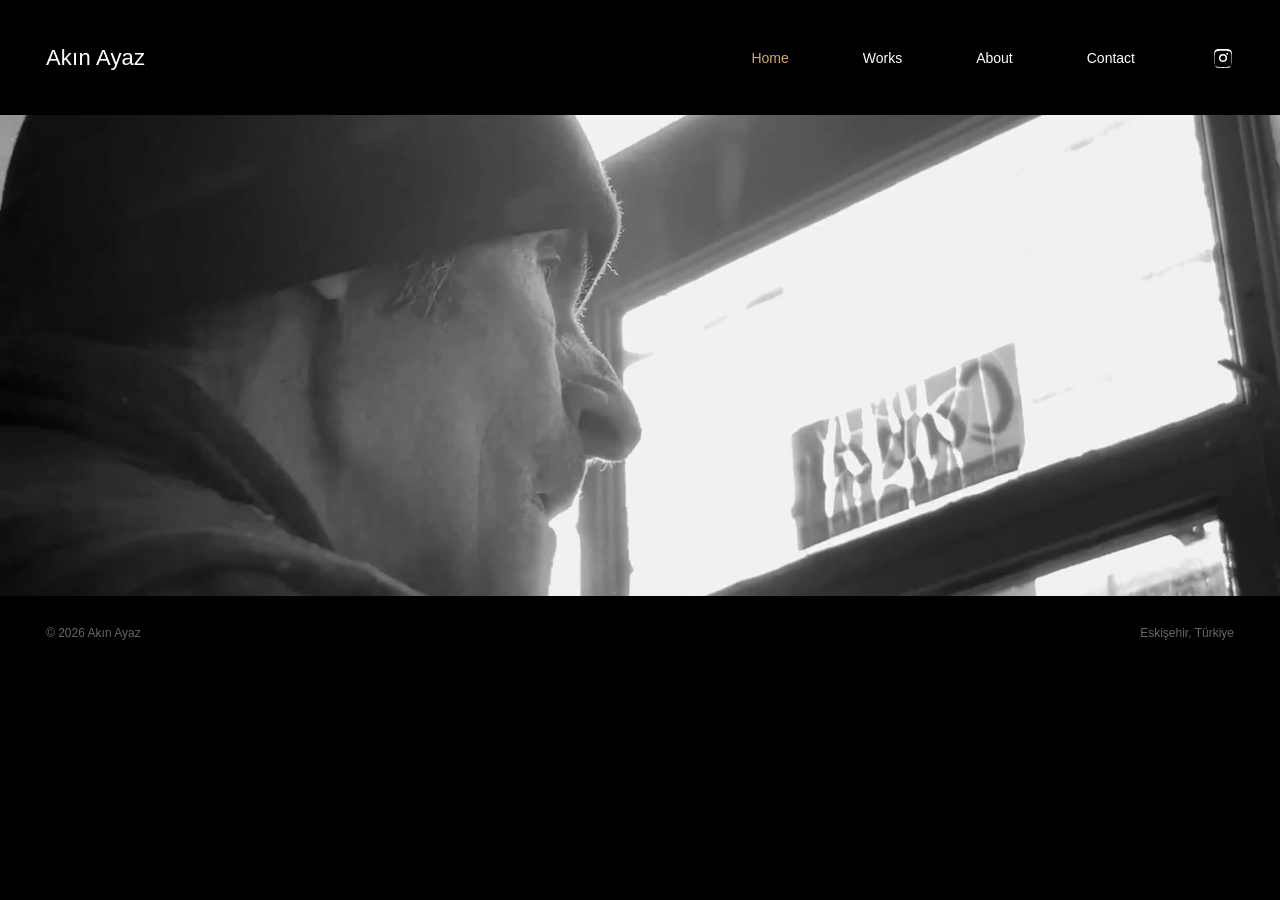
==== index.html @ 3cb1633f "İlk sürüm: Wix görünümünün kopyası, gerçek iletişim bilgileri Co-Authored-By: Claude Opus 5.5 <norep" ====
<!DOCTYPE html>
<html lang="en">
<head>
<meta charset="utf-8">
<meta name="viewport" content="width=device-width, initial-scale=1">
<title>Akın Ayaz</title>
<meta name="description" content="Akın Ayaz — artist based in Eskişehir, Türkiye.">
<meta property="og:title" content="Akın Ayaz">
<meta property="og:description" content="Akın Ayaz — artist based in Eskişehir, Türkiye.">
<link rel="stylesheet" href="assets/style.css">
</head>
<body>
<header class="site-header">
  <a class="brand" href="index.html">Akın Ayaz</a>
  <button class="menu-toggle" aria-label="Menu" onclick="document.querySelector('.nav').classList.toggle('open')">Menu</button>
  <nav class="nav"><a href="index.html" class="active">Home</a><a href="works.html">Works</a><a href="about.html">About</a><a href="contact.html">Contact</a>
    <div class="social"><a href="https://www.instagram.com/akinaayaz/" target="_blank" rel="noopener" aria-label="Instagram"><svg viewBox="0 0 24 24" aria-hidden="true"><path d="M12 2.2c3.2 0 3.6 0 4.8.1 1.2.1 1.8.2 2.2.4.6.2 1 .5 1.4.9.4.4.7.8.9 1.4.2.4.4 1 .4 2.2.1 1.3.1 1.6.1 4.8s0 3.6-.1 4.8c-.1 1.2-.2 1.8-.4 2.2-.2.6-.5 1-.9 1.4-.4.4-.8.7-1.4.9-.4.2-1 .4-2.2.4-1.3.1-1.6.1-4.8.1s-3.6 0-4.8-.1c-1.2-.1-1.8-.2-2.2-.4-.6-.2-1-.5-1.4-.9-.4-.4-.7-.8-.9-1.4-.2-.4-.4-1-.4-2.2C2.2 15.6 2.2 15.2 2.2 12s0-3.6.1-4.8c.1-1.2.2-1.8.4-2.2.2-.6.5-1 .9-1.4.4-.4.8-.7 1.4-.9.4-.2 1-.4 2.2-.4C8.4 2.2 8.8 2.2 12 2.2zm0 2c-3.1 0-3.5 0-4.7.1-1.1.1-1.7.2-2.1.4-.5.2-.8.4-1.2.8-.4.4-.6.7-.8 1.2-.2.4-.3 1-.4 2.1-.1 1.2-.1 1.6-.1 4.7s0 3.5.1 4.7c.1 1.1.2 1.7.4 2.1.2.5.4.8.8 1.2.4.4.7.6 1.2.8.4.2 1 .3 2.1.4 1.2.1 1.6.1 4.7.1s3.5 0 4.7-.1c1.1-.1 1.7-.2 2.1-.4.5-.2.8-.4 1.2-.8.4-.4.6-.7.8-1.2.2-.4.3-1 .4-2.1.1-1.2.1-1.6.1-4.7s0-3.5-.1-4.7c-.1-1.1-.2-1.7-.4-2.1-.2-.5-.4-.8-.8-1.2-.4-.4-.7-.6-1.2-.8-.4-.2-1-.3-2.1-.4-1.2-.1-1.6-.1-4.7-.1zm0 3.4a4.4 4.4 0 1 1 0 8.8 4.4 4.4 0 0 1 0-8.8zm0 7.2a2.8 2.8 0 1 0 0-5.6 2.8 2.8 0 0 0 0 5.6zm5.6-7.4a1 1 0 1 1-2.1 0 1 1 0 0 1 2.1 0z"/></svg></a></div>
  </nav>
</header>
<main class="hero">
  <video src="assets/hero.mp4" poster="assets/hero-poster.jpg" autoplay muted loop playsinline preload="auto"></video>
</main>
<footer class="site-footer"><span>© 2026 Akın Ayaz</span><span>Eskişehir, Türkiye</span></footer>
</body>
</html>
---- assets/style.css ----
*{box-sizing:border-box;margin:0;padding:0}
html,body{background:#000;color:#fff}
body{font-family:"Helvetica Neue",Helvetica,Arial,sans-serif;font-weight:300;-webkit-font-smoothing:antialiased;min-height:100vh;display:flex;flex-direction:column}
a{color:inherit;text-decoration:none}

/* Header */
.site-header{display:flex;align-items:center;justify-content:space-between;height:115px;padding:0 46px;background:#000}
.brand{font-size:22px;font-weight:300;letter-spacing:.2px}
.nav{display:flex;align-items:center;gap:0}
.nav a{font-size:14px;padding:0 37px;transition:color .2s}
.nav a:hover,.nav a.active{color:#d7a571}
.social{display:flex;align-items:center;margin-left:40px}
.nav .social a{display:flex;width:22px;height:22px;padding:0;flex:none}
.social svg{width:100%;height:100%;fill:#fff;transition:fill .2s}
.social a:hover svg{fill:#d7a571}
.menu-toggle{display:none;background:none;border:0;color:#fff;font:inherit;font-size:14px;cursor:pointer}

/* Hero */
.hero{position:relative;width:100%;aspect-ratio:1920/721;overflow:hidden;background:#111}
.hero video{position:absolute;inset:0;width:100%;height:100%;object-fit:cover;filter:grayscale(1)}

/* Inner pages */
.page{flex:1;width:100%;max-width:980px;margin:0 auto;padding:80px 40px 120px}
.page h1{font-size:44px;font-weight:300;margin-bottom:40px;letter-spacing:.3px}
.page p{font-size:16px;line-height:1.75;color:#cfcfcf;max-width:620px}
.page p+p{margin-top:18px}
.contact-list{list-style:none;margin-top:30px}
.contact-list li{font-size:18px;padding:14px 0;border-bottom:1px solid #222;display:flex;gap:24px}
.contact-list span{color:#888;min-width:110px;font-size:14px;padding-top:3px}
.contact-list a:hover{color:#d7a571}
.soon{color:#888;font-size:14px;letter-spacing:2px;text-transform:uppercase;margin-bottom:16px}

/* Footer */
.site-footer{padding:30px 46px;font-size:12px;color:#666;display:flex;justify-content:space-between}

@media (max-width:820px){
  .site-header{height:80px;padding:0 22px;position:relative}
  .menu-toggle{display:block}
  .nav{display:none;position:absolute;top:80px;left:0;right:0;background:#000;flex-direction:column;align-items:flex-start;padding:10px 22px 24px;z-index:10}
  .nav.open{display:flex}
  .nav a{padding:12px 0;font-size:16px}
  .social{margin:12px 0 0}
  .hero{aspect-ratio:4/5}
  .page{padding:50px 22px 80px}
  .page h1{font-size:34px}
  .site-footer{padding:24px 22px;flex-direction:column;gap:6px}
}
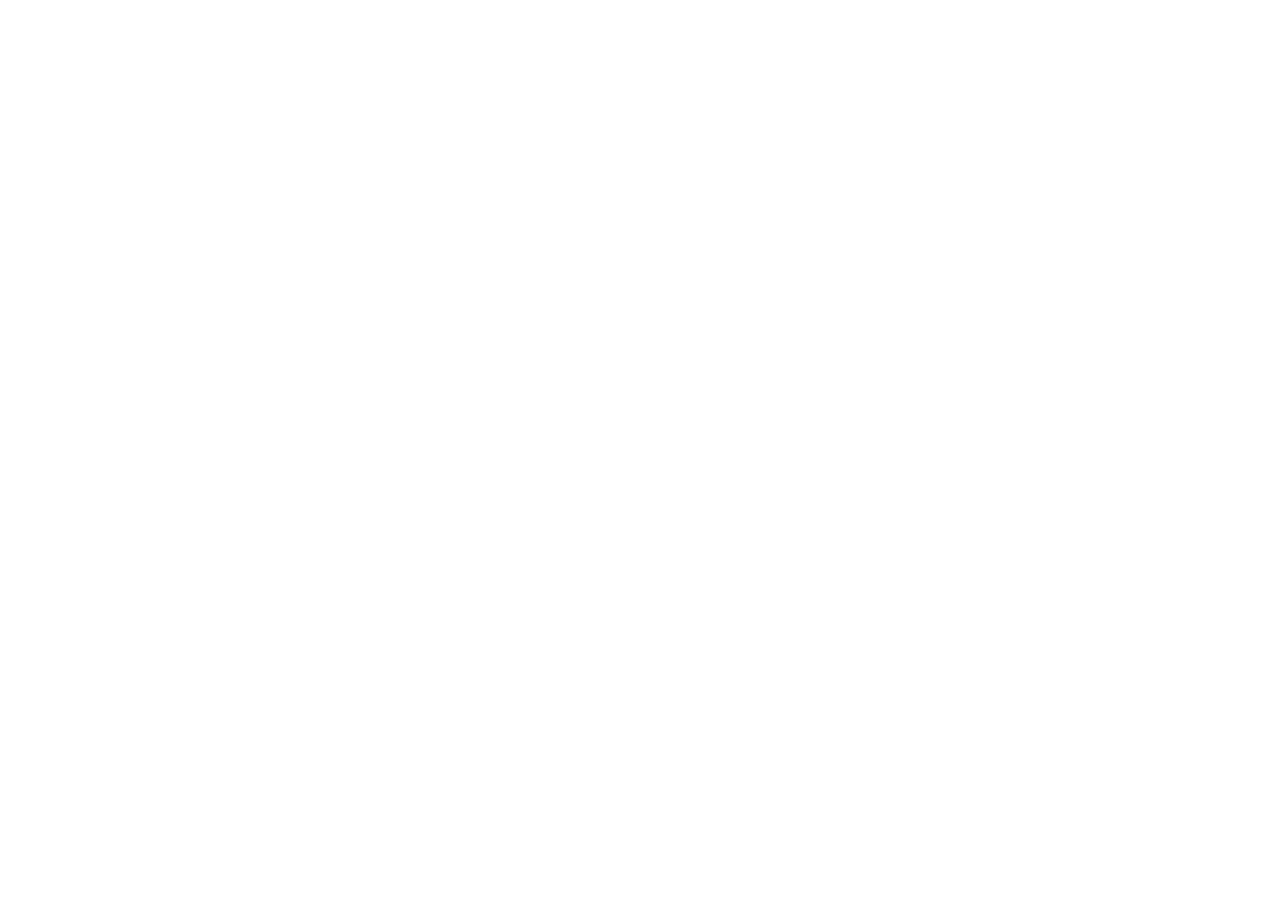
==== commit 493832db: "v3: yeni site (siyah-beyaz iç sayfalar, Bulanık, eserler, videolar) Co-Authored-By: Claude Opus 5.5 " ====
--- a/index.html
+++ b/index.html
@@ -1,25 +1,177 @@
 <!DOCTYPE html>
-<html lang="en">
+<html lang="tr">
 <head>
 <meta charset="utf-8">
 <meta name="viewport" content="width=device-width, initial-scale=1">
 <title>Akın Ayaz</title>
-<meta name="description" content="Akın Ayaz — artist based in Eskişehir, Türkiye.">
-<meta property="og:title" content="Akın Ayaz">
-<meta property="og:description" content="Akın Ayaz — artist based in Eskişehir, Türkiye.">
-<link rel="stylesheet" href="assets/style.css">
+<meta name="description" content="Akın Ayaz — görsel sanatçı, Eskişehir. Resim, fotoğraf, video ve yerleştirme.">
+<link rel="preconnect" href="https://fonts.googleapis.com">
+<link rel="preconnect" href="https://fonts.gstatic.com" crossorigin>
+<link href="https://fonts.googleapis.com/css2?family=Inter:wght@300;400;500&family=Newsreader:ital,opsz,wght@0,6..72,300;1,6..72,300;1,6..72,400&display=swap" rel="stylesheet">
+<link rel="stylesheet" href="assets/v3.css?v=1">
 </head>
-<body>
-<header class="site-header">
-  <a class="brand" href="index.html">Akın Ayaz</a>
-  <button class="menu-toggle" aria-label="Menu" onclick="document.querySelector('.nav').classList.toggle('open')">Menu</button>
-  <nav class="nav"><a href="index.html" class="active">Home</a><a href="works.html">Works</a><a href="about.html">About</a><a href="contact.html">Contact</a>
-    <div class="social"><a href="https://www.instagram.com/akinaayaz/" target="_blank" rel="noopener" aria-label="Instagram"><svg viewBox="0 0 24 24" aria-hidden="true"><path d="M12 2.2c3.2 0 3.6 0 4.8.1 1.2.1 1.8.2 2.2.4.6.2 1 .5 1.4.9.4.4.7.8.9 1.4.2.4.4 1 .4 2.2.1 1.3.1 1.6.1 4.8s0 3.6-.1 4.8c-.1 1.2-.2 1.8-.4 2.2-.2.6-.5 1-.9 1.4-.4.4-.8.7-1.4.9-.4.2-1 .4-2.2.4-1.3.1-1.6.1-4.8.1s-3.6 0-4.8-.1c-1.2-.1-1.8-.2-2.2-.4-.6-.2-1-.5-1.4-.9-.4-.4-.7-.8-.9-1.4-.2-.4-.4-1-.4-2.2C2.2 15.6 2.2 15.2 2.2 12s0-3.6.1-4.8c.1-1.2.2-1.8.4-2.2.2-.6.5-1 .9-1.4.4-.4.8-.7 1.4-.9.4-.2 1-.4 2.2-.4C8.4 2.2 8.8 2.2 12 2.2zm0 2c-3.1 0-3.5 0-4.7.1-1.1.1-1.7.2-2.1.4-.5.2-.8.4-1.2.8-.4.4-.6.7-.8 1.2-.2.4-.3 1-.4 2.1-.1 1.2-.1 1.6-.1 4.7s0 3.5.1 4.7c.1 1.1.2 1.7.4 2.1.2.5.4.8.8 1.2.4.4.7.6 1.2.8.4.2 1 .3 2.1.4 1.2.1 1.6.1 4.7.1s3.5 0 4.7-.1c1.1-.1 1.7-.2 2.1-.4.5-.2.8-.4 1.2-.8.4-.4.6-.7.8-1.2.2-.4.3-1 .4-2.1.1-1.2.1-1.6.1-4.7s0-3.5-.1-4.7c-.1-1.1-.2-1.7-.4-2.1-.2-.5-.4-.8-.8-1.2-.4-.4-.7-.6-1.2-.8-.4-.2-1-.3-2.1-.4-1.2-.1-1.6-.1-4.7-.1zm0 3.4a4.4 4.4 0 1 1 0 8.8 4.4 4.4 0 0 1 0-8.8zm0 7.2a2.8 2.8 0 1 0 0-5.6 2.8 2.8 0 0 0 0 5.6zm5.6-7.4a1 1 0 1 1-2.1 0 1 1 0 0 1 2.1 0z"/></svg></a></div>
-  </nav>
+<body class="is-home">
+
+<header class="bar">
+  <a class="brand" href="#">Akın Ayaz</a>
+  <nav class="nav" id="nav" aria-label="Bölümler"></nav>
+  <div class="bar-r">
+    <span class="lang"><button type="button" data-l="tr">TR</button><button type="button" data-l="en">EN</button></span>
+    <button type="button" class="menu-btn" id="menu-btn" aria-label="Menü"><span></span><span></span></button>
+  </div>
 </header>
-<main class="hero">
-  <video src="assets/hero.mp4" poster="assets/hero-poster.jpg" autoplay muted loop playsinline preload="auto"></video>
+
+<!-- giriş -->
+<main class="page page-home" data-page="home">
+  <div class="stage" id="stage"></div>
+  <h1 class="home-title" id="home-title">Akın<br><i>Ayaz</i></h1>
+  <div class="hud">
+    <p class="hud-cap" id="home-cap"></p>
+    <p class="hud-hint" data-i="scroll">Kaydır</p>
+    <p class="hud-count" id="home-count"></p>
+  </div>
 </main>
-<footer class="site-footer"><span>© 2026 Akın Ayaz</span><span>Eskişehir, Türkiye</span></footer>
+
+<!-- liste sayfaları JS ile doluyor -->
+<main class="page page-index" data-page="resim"><div class="wrap" id="p-resim"></div></main>
+<main class="page page-index" data-page="arsiv"><div class="wrap" id="p-arsiv"></div></main>
+<main class="page page-index" data-page="fotograf"><div class="wrap" id="p-fotograf"></div></main>
+<main class="page page-index" data-page="projeler"><div class="wrap" id="p-projeler"></div></main>
+<main class="page page-index" data-page="sergiler"><div class="wrap" id="p-sergiler"></div></main>
+
+<!-- atölye -->
+<main class="page page-studio" data-page="atolye">
+  <div class="wrap studio">
+    <figure class="studio-img"><img src="assets/w/atolye-1.jpg" alt=""></figure>
+    <div class="studio-text">
+      <p class="eyebrow" data-i="studio_cap">Atölye, Eskişehir</p>
+      <h1 data-i="studio">Atölye</h1>
+      <p data-i="studio_note"></p>
+    </div>
+  </div>
+</main>
+
+<!-- hakkında -->
+<main class="page page-about" data-page="hakkinda">
+  <div class="wrap">
+    <div class="page-head"><h1 data-i="about">Hakkında</h1></div>
+    <section class="sec">
+      <div class="sec-l"><figure class="portrait"><img src="assets/w/portrait.jpg" alt="Akın Ayaz" loading="lazy"></figure></div>
+      <div class="sec-r bio">
+      <div lang="tr">
+        <p>1999 yılında Ankara'da doğan Akın Ayaz, Eskişehir'de yaşıyor ve çalışıyor. Sokaktan ve duvar resminden gelen bir üretim pratiğinin ardından Bilkent Üniversitesi Bileşik Sanatlar'da, ardından Anadolu Üniversitesi Güzel Sanatlar Fakültesi Heykel Bölümü'nde eğitim aldı. Resim, fotoğraf, video ve yerleştirme arasında, sezgisel ve araştırmacı bir süreçle çalışıyor. 2021–2026 yılları arasında Eskişehir'de Co-Operative Art kolektifini yürüttü.</p>
+      </div>
+      <div lang="en">
+        <p>Born in Ankara in 1999, Akın Ayaz lives and works in Eskişehir. Coming from a practice rooted in the street and in mural painting, he studied Compound Arts at Bilkent University and then Sculpture at the Faculty of Fine Arts, Anadolu University. He works between painting, photography, video and installation through an intuitive, research-driven process. From 2021 to 2026 he ran the Co-Operative Art collective in Eskişehir.</p>
+      </div>
+      </div>
+    </section>
+    <section class="sec">
+      <div class="sec-l"><h2 data-i="statement">Sanatçı beyanı</h2></div>
+      <div class="sec-r text">
+    <div lang="tr">
+      <p>Pratiğim resim, fotoğraf, video ve yerleştirme arasında, sezgisel ve araştırmacı bir süreçle şekilleniyor. Algının kırılganlaştığı, tanıdık olanın netliğini yitirdiği anlarla ilgileniyorum. Sokaktan, duvar resminden gelen bir üretim geçmişim var; sprey boyayı ve büyük ölçeği oradan tanıyorum. Heykel eğitimim ve kamusal alandaki üretimlerim sayesinde buluntu nesne, yerleştirme ve kinetik mekanizmalarla mekâna özgü işler üretiyorum.</p>
+      <p>Son yıllarda imgeyi bulanıklaştırmaya odaklanıyorum. Bunu yalnızca görsel bir tercih olarak değil, görmeye ve tanımaya duyulan güveni kesintiye uğratan bir yöntem olarak görüyorum. Figür ne tamamen görünür ne de bütünüyle kaybolur; bir eşik hâlinde kalır. Bugün kâğıt üzerine sprey boya ve toz pastelle, tek renkli yüzeylerde çalışıyorum.</p>
+      <p>Fotoğraf ve video bu pratiğin ayrılmaz parçası. Yıllardır çektiğim fotoğraflar bir arşive dönüştü: buzlu camın, perdenin, karşı ışığın ardında kaybolan figürler, gündelik nesnelerin gözden kaçan ayrıntıları. Bu arşiv hem kendi başına bir üretim alanı hem de resimlerimin doğrudan kaynağı. Açık anlatılar kurmak yerine izleyiciyi kısa bir süreliğine emin olamadığı bir alanda tutmayı önemsiyorum.</p>
+    </div>
+    <div lang="en">
+      <p>My practice takes shape between painting, photography, video and installation, through an intuitive, research-driven process. I am interested in moments when perception becomes fragile and the familiar loses its clarity. My background lies in the street and in mural painting; that is where I came to know spray paint and large scale. Through my training in sculpture and my work in public space, I make site-specific works with found objects, installation and kinetic mechanisms.</p>
+      <p>In recent years I have focused on blurring the image. I see this not merely as a visual choice but as a method that interrupts our trust in seeing and recognising. The figure is neither fully visible nor entirely lost; it remains at a threshold. Today I work on monochrome surfaces, with spray paint and soft pastel on paper.</p>
+      <p>Photography and video are an inseparable part of this practice. Over the years my photographs have become an archive: figures vanishing behind frosted glass, curtains and backlight, overlooked details of everyday objects. This archive is both a field of work in its own right and a direct source for my paintings. Rather than building explicit narratives, I want to hold the viewer, for a brief moment, in a space where they cannot be sure.</p>
+    </div>
+      </div>
+    </section>
+    <section class="sec" id="arastirma">
+      <div class="sec-l"><h2><span lang="tr">Bulanık · süren araştırma</span><span lang="en">Blur · ongoing research</span></h2></div>
+      <div class="sec-r text">
+    <div lang="tr">
+      <p class="q">Bir imge ne kadar silinir, örtülür ya da uzaklaştırılırsa hâlâ tanınır? Tanımanın bittiği, tekinsizliğin başladığı eşik nerede?</p>
+      <p>Son dönem resimlerimde farklı malzemelerle imgeleri bulanıklaştırarak tanıdık mekânları belirsiz bir hâle sokuyorum. Mekân ve imge kaynaklarım hafızamda olanlar ve çektiğim fotoğraflar. Araştırmanın bir sonraki aşamasında bulanıklığı bir yöntem sözlüğü gibi çıkarmak istiyorum: spreyin mesafesi ve basıncı, toz pastelin sürülmesi ve silinmesi, katman kurup silme, yarı saydam kumaşın ardında kalan imge, buğulu ya da zımparalanmış cam, arkadan ışık, kamerada odak kaybı. Ardından bu yöntemleri mekâna taşımak: ışık, kinetik düzenekler, cam ve nesnelerle, izleyicinin bir vitrine bakar gibi baktığı, imgenin ancak belli bir mesafeden ya da açıdan netleştiği bir yerleştirme.</p>
+    </div>
+    <div lang="en">
+      <p class="q">How far can an image be erased, veiled or pushed away and still be recognised? Where is the threshold at which recognition ends and the uncanny begins?</p>
+      <p>In my recent paintings I blur images with different materials, unsettling familiar spaces. My sources for spaces and images are what I hold in memory and the photographs I take. In the next stage of the research I want to set out blur as a vocabulary of methods: the distance and pressure of the spray, soft pastel applied and wiped away, layers built up and erased, an image left behind semi-transparent fabric, misted or sanded glass, backlight, loss of focus in the camera. Then to carry these methods into space: with light, kinetic devices, glass and objects, an installation that the viewer looks at as if into a shop window, where the image comes into focus only from a certain distance or angle.</p>
+    </div>
+      </div>
+    </section>
+    <section class="sec">
+      <div class="sec-l"><h2 data-i="cv">Özgeçmiş</h2></div>
+      <div class="sec-r cv">
+    <div class="cv-col">
+      <h3 data-i="s_solo">Kişisel sergi</h3>
+      <ul class="cv-list" data-shows="s_solo">
+        <li><span>2025</span><div lang="tr">2A Sınıfından — Fikret Otyam Sanat Merkezi, Ankara</div><div lang="en">From Class 2A — Fikret Otyam Art Centre, Ankara</div></li>
+      </ul>
+      <h3 data-i="s_group">Seçili karma sergiler</h3>
+      <ul class="cv-list" data-shows="s_group">
+        <li><span>2026</span><div lang="tr">Anna Laudel Open Call seçkisi, Banyodaki Fil Dişi serisi — İstanbul</div><div lang="en">Anna Laudel Open Call selection, Ivory in the Bathroom series — Istanbul</div></li>
+        <li><span>2026</span><div lang="tr">Çocuk Olmanın Şarkısı — Fikret Otyam Sanat Merkezi, Ankara</div><div lang="en">The Song of Being a Child — Fikret Otyam Art Centre, Ankara</div></li>
+        <li><span>2025</span><div lang="tr">Soil To Surface — The Dreaming Seed, Barın Han, İstanbul</div><div lang="en">Soil To Surface — The Dreaming Seed, Barın Han, Istanbul</div></li>
+        <li><span>2024</span><div lang="tr">Lokal01 — Eldem Sanat Alanı, Eskişehir</div><div lang="en">Lokal01 — Eldem Art Space, Eskişehir</div></li>
+        <li><span>2024</span><div lang="tr">Şey ve Bel Altı — Co-Operative Art, Eskişehir</div><div lang="en">Şey (The Thing) and Bel Altı (Below the Belt) — Co-Operative Art, Eskişehir</div></li>
+        <li><span>2023</span><div lang="tr">Sonsuzluğun İzinde — EKAV-ARTIST Yeni Jenerasyon, Ekavart Gallery</div><div lang="en">On the Trail of Eternity — EKAV-ARTIST New Generation, Ekavart Gallery</div></li>
+        <li><span>2022</span><div lang="tr">Rotasyon Sergisi — Darağaç Kolektif, İzmir</div><div lang="en">Rotation Exhibition — Darağaç Collective, Izmir</div></li>
+        <li><span>2022</span><div lang="tr">ARA — Co-Operative Art, Eskişehir</div><div lang="en">ARA (Between) — Co-Operative Art, Eskişehir</div></li>
+        <li><span>2021</span><div lang="tr">Erdemir Çelik ve Yaşam Heykel Yarışması Sergisi — Tophane-i Amire, İstanbul</div><div lang="en">Erdemir Steel and Life Sculpture Competition Exhibition — Tophane-i Amire, Istanbul</div></li>
+      </ul>
+      <h3 data-i="s_res">Rezidans ve sanatçı programları</h3>
+      <ul class="cv-list" data-shows="s_res">
+        <li><span>2025</span><div lang="tr">Bir Bağ Meselesi — BozcaadaGathering sanatçı programı ve sergisi, The Urban Arts, Bozcaada</div><div lang="en">A Matter of Bond — BozcaadaGathering artist programme and exhibition, The Urban Arts, Bozcaada</div></li>
+        <li><span>2024</span><div lang="tr">ALAN PA Genç Sanatçı Misafir Programı — İzmir</div><div lang="en">ALAN PA Young Artist Guest Programme — Izmir</div></li>
+      </ul>
+    </div>
+    <div class="cv-col">
+      <h3 data-i="education">Eğitim</h3>
+      <ul class="cv-list">
+        <li><span>2021–</span><div lang="tr">Anadolu Üniversitesi Güzel Sanatlar Fakültesi, Heykel Bölümü, Eskişehir</div><div lang="en">Anadolu University, Faculty of Fine Arts, Department of Sculpture, Eskişehir</div></li>
+        <li><span>2019–21</span><div lang="tr">Bilkent Üniversitesi, Bileşik Sanatlar, Ankara</div><div lang="en">Bilkent University, Compound Arts, Ankara</div></li>
+      </ul>
+      <h3><span lang="tr">İnisiyatif</span><span lang="en">Initiative</span></h3>
+      <ul class="cv-list">
+        <li><span>2021–26</span><div lang="tr">Co-Operative Art / Co-Operative Collective, Eskişehir — kurucu. Hilmi Usta Pasajı'nda stüdyo; kamusal alan odaklı, disiplinlerarası etkinlikler (ARA, MERKÜR, POTANS-I YEL, Bağ(ımsız) Bozumu).</div><div lang="en">Co-Operative Art / Co-Operative Collective, Eskişehir — founder. Studio in Hilmi Usta Arcade; interdisciplinary events focused on public space (ARA, MERKÜR, POTANS-I YEL, Bağ(ımsız) Bozumu).</div></li>
+      </ul>
+      <h3><span lang="tr">Diğer deneyim</span><span lang="en">Other experience</span></h3>
+      <ul class="cv-list cv-plain">
+        <li><span>—</span><div lang="tr">Buluntu nesneyle heykel üretimi</div><div lang="en">Sculpture with found objects</div></li>
+        <li><span>—</span><div lang="tr">Sergi ve sahne alanı planlaması ve kurulumu</div><div lang="en">Exhibition and stage design and installation</div></li>
+      </ul>
+    </div>
+  
+      </div>
+    </section>
+    <section class="sec">
+      <div class="sec-l"><h2 data-i="contact">İletişim</h2></div>
+      <div class="sec-r contact">
+        <a class="mail" href="mailto:akinayazstudio@gmail.com">akinayazstudio@gmail.com</a>
+        <a href="tel:+905466231999">+90 546 623 19 99</a>
+        <a href="https://instagram.com/akinaayaz" target="_blank" rel="noopener">instagram.com/akinaayaz</a>
+      </div>
+    </section>
+  </div>
+</main>
+
+<footer class="foot" id="foot">
+  <div class="wrap foot-in">
+    <span>© Akın Ayaz</span>
+    <span><a href="mailto:akinayazstudio@gmail.com">akinayazstudio@gmail.com</a> · <a href="https://instagram.com/akinaayaz" target="_blank" rel="noopener">@akinaayaz</a></span>
+    <a href="#" class="foot-next" id="foot-next"></a>
+  </div>
+</footer>
+
+<!-- eser penceresi -->
+<div class="lb" id="lb" aria-hidden="true" role="dialog">
+  <div class="lb-stage">
+    <div class="lb-media" id="lb-media"></div>
+    <div class="lb-thumbs" id="lb-thumbs"></div>
+  </div>
+  <aside class="lb-side">
+    <div class="lb-top"><span class="lb-count" id="lb-count"></span><button type="button" class="lb-x" id="lb-x" data-i="close">Kapat</button></div>
+    <div class="lb-meta" id="lb-meta"></div>
+    <div class="lb-nav"><button type="button" id="lb-prev">← <span data-i="prev">Önceki</span></button><button type="button" id="lb-next"><span data-i="next">Sonraki</span> →</button></div>
+  </aside>
+</div>
+
+<script src="assets/data.js?v=3"></script>
+<script src="assets/v3.js?v=1"></script>
 </body>
 </html>
--- a/assets/v3.css
+++ b/assets/v3.css
@@ -0,0 +1,226 @@
+/* akinayaz.com — v3
+   VOICE: sessiz, galeri duvarı gibi; giriş karanlık sahne, içerisi beyaz kâğıt
+   IDEA: sergi künyesi ve katalog sayfası — siyah mürekkep, beyaz zemin, ince çizgi
+   PICTURE: eserin kendisi; görseller bulanıktan nete yükleniyor
+   COLOUR and TYPE: #fff / #111 / gri; Newsreader başlık, Inter metin
+   LAYOUT: sabit üst menü, solda grup künyesi, sağda ızgara */
+:root{
+  --bg:#fff; --ink:#111; --mute:#8b8b8b; --line:#e7e7e7; --soft:#f4f4f3; --night:#0b0b0b;
+  --serif:"Newsreader",Georgia,serif; --sans:"Inter",system-ui,-apple-system,sans-serif;
+  --ease:cubic-bezier(.22,.7,.15,1); --barh:64px;
+}
+*{box-sizing:border-box;min-width:0}
+html{scroll-behavior:smooth;scroll-padding-top:120px}
+html,body{margin:0}
+body{font:300 15px/1.6 var(--sans);background:var(--bg);color:var(--ink);-webkit-font-smoothing:antialiased;overflow-x:clip}
+a{color:inherit;text-decoration:none}
+button{font:inherit;color:inherit;background:none;border:0;padding:0;cursor:pointer}
+img{display:block;max-width:100%}
+:focus-visible{outline:1px solid currentColor;outline-offset:3px}
+[lang="en"]{display:none} html[lang="en"] [lang="tr"]{display:none} html[lang="en"] [lang="en"]{display:revert}
+
+/* ---------- üst çubuk ---------- */
+.bar{position:fixed;inset:0 0 auto 0;z-index:50;height:var(--barh);display:flex;align-items:center;gap:32px;padding:0 clamp(18px,3vw,40px);background:rgba(255,255,255,.94);backdrop-filter:blur(10px);border-bottom:1px solid var(--line);transition:background .6s var(--ease),color .6s var(--ease),border-color .6s}
+.brand{font:400 19px/1 var(--serif);letter-spacing:-.01em;white-space:nowrap}
+.nav{display:flex;gap:clamp(14px,2vw,30px);margin-left:auto}
+.nav a{font-size:13px;letter-spacing:.02em;color:var(--mute);padding:6px 0;border-bottom:1px solid transparent;transition:color .3s,border-color .3s;white-space:nowrap}
+.nav a:hover{color:var(--ink)}
+.nav a.cur{color:var(--ink);border-bottom-color:var(--ink)}
+.bar-r{display:flex;align-items:center;gap:18px}
+.lang button{font-size:12px;letter-spacing:.08em;color:var(--mute);padding:4px 3px}
+.lang button.on{color:var(--ink)}
+.menu-btn{display:none;width:44px;height:44px;flex-direction:column;justify-content:center;align-items:center;gap:6px}
+.menu-btn span{display:block;width:22px;height:1px;background:currentColor;transition:transform .3s}
+body.is-home .bar{background:transparent;backdrop-filter:none;border-color:transparent;color:#f2efe9}
+body.is-home .nav a,body.is-home .lang button{color:rgba(242,239,233,.6)}
+body.is-home .nav a:hover,body.is-home .lang button.on{color:#f2efe9}
+
+/* ---------- sayfalar ---------- */
+.page{display:none}
+.page.on{display:block;animation:in .7s var(--ease) both}
+@keyframes in{from{opacity:0;filter:blur(8px)}to{opacity:1;filter:none}}
+.wrap{max-width:1440px;margin:0 auto;padding:0 clamp(18px,3vw,40px)}
+.page-index,.page-about,.page-studio{padding-top:calc(var(--barh) + clamp(40px,7vh,80px));min-height:100vh}
+.page-head{display:grid;grid-template-columns:minmax(0,1fr) auto;gap:16px 40px;align-items:end;padding-bottom:28px}
+.page-head h1{margin:0;font:300 clamp(40px,5vw,64px)/1 var(--serif);letter-spacing:-.02em}
+.page-head p{grid-column:1/-1;margin:0;max-width:62ch;color:#555;font-size:16px}
+.eyebrow{margin:0 0 10px;font-size:12px;letter-spacing:.04em;color:var(--mute)}
+
+/* görünüm ve grup atlama çubuğu */
+.view{display:flex;gap:4px;border:1px solid var(--line);border-radius:999px;padding:3px}
+.view button{font-size:12px;padding:6px 14px;border-radius:999px;color:var(--mute)}
+.view button.on{background:var(--ink);color:#fff}
+.jump{position:sticky;top:var(--barh);z-index:20;background:rgba(255,255,255,.96);backdrop-filter:blur(8px);border-top:1px solid var(--line);border-bottom:1px solid var(--line);margin:0 calc(-1 * clamp(18px,3vw,40px));padding:0 clamp(18px,3vw,40px);display:flex;gap:6px;overflow-x:auto;scrollbar-width:none}
+.jump::-webkit-scrollbar{display:none}
+.jump a{flex:none;font-size:13px;color:var(--mute);padding:13px 10px;border-bottom:1px solid transparent;margin-bottom:-1px;white-space:nowrap}
+.jump a:first-child{padding-left:0}
+.jump a:hover{color:var(--ink)}
+.jump a.cur{color:var(--ink);border-bottom-color:var(--ink)}
+.jump a small{font-size:11px;color:#b5b5b5;margin-left:4px}
+
+/* gruplar */
+.grp{display:grid;grid-template-columns:minmax(180px,250px) minmax(0,1fr);gap:clamp(24px,4vw,64px);padding:clamp(36px,6vh,64px) 0;border-bottom:1px solid var(--line)}
+.grp:last-child{border-bottom:0}
+.grp-l{position:sticky;top:calc(var(--barh) + 72px);align-self:start}
+.grp-l .n{display:block;font-size:12px;color:var(--mute);margin-bottom:8px;font-variant-numeric:tabular-nums}
+.grp-l h2{margin:0;font:400 22px/1.2 var(--serif);letter-spacing:-.01em}
+.grp-l .r{display:block;margin-top:6px;font-size:13px;color:var(--mute)}
+.grp-l p{margin:14px 0 0;font-size:13px;line-height:1.6;color:#666}
+
+/* ızgara */
+.grid{display:grid;grid-template-columns:repeat(auto-fill,minmax(210px,1fr));gap:36px 24px}
+.grid.big{grid-template-columns:repeat(auto-fill,minmax(300px,1fr))}
+.tile{display:block;cursor:zoom-in}
+.tile .ph{position:relative;aspect-ratio:4/5;background:var(--soft);overflow:hidden}
+.tile .ph img{position:absolute;inset:0;width:100%;height:100%;object-fit:contain;padding:9%;filter:blur(14px);opacity:.3;transition:filter 1s var(--ease),opacity 1s var(--ease),transform .8s var(--ease)}
+.tile.in .ph img{filter:none;opacity:1}
+.tile:hover .ph img{transform:scale(1.025)}
+.tile .ph .badge{position:absolute;left:10px;top:10px;font-size:11px;letter-spacing:.04em;background:#fff;padding:3px 8px}
+.tile .cap{display:block;margin-top:12px}
+.tile .cap b{display:block;font:400 15px/1.3 var(--serif)}
+.tile .cap span{display:block;margin-top:3px;font-size:12px;color:var(--mute);line-height:1.45}
+.photo .tile .ph{aspect-ratio:1/1}
+.photo .tile .ph img{object-fit:cover;padding:0}
+.photo .grid{grid-template-columns:repeat(auto-fill,minmax(180px,1fr));gap:12px}
+
+/* liste görünümü */
+.rows{display:none}
+.list-mode .rows{display:block}
+.list-mode .grid{display:none}
+.row{display:grid;grid-template-columns:64px minmax(0,1.2fr) minmax(0,1fr) 54px;gap:20px;align-items:center;padding:10px 0;border-top:1px solid var(--line);cursor:pointer;transition:background .2s}
+.row:last-child{border-bottom:1px solid var(--line)}
+.row:hover{background:var(--soft)}
+.row .y{font-size:13px;color:var(--mute);font-variant-numeric:tabular-nums;padding-left:6px}
+.row .t{font:400 16px/1.3 var(--serif)}
+.row .m{font-size:13px;color:#666}
+.row .th{width:54px;height:42px;background:var(--soft)}
+.row .th img{width:100%;height:100%;object-fit:cover}
+
+/* resim girişi */
+.intro{display:grid;grid-template-columns:minmax(0,1fr) minmax(0,1fr);gap:clamp(24px,5vw,80px);padding:8px 0 40px;align-items:end}
+.intro h1{margin:0;font:300 clamp(56px,8vw,112px)/.92 var(--serif);letter-spacing:-.03em}
+.intro h1 i{font-style:italic}
+.intro .q{margin:0 0 14px;font:300 clamp(19px,1.8vw,24px)/1.4 var(--serif)}
+.intro .m{margin:0;font-size:13px;color:var(--mute)}
+.intro a{display:inline-block;margin-top:16px;font-size:13px;border-bottom:1px solid currentColor}
+
+/* sergiler */
+.shows .row{grid-template-columns:64px minmax(0,1fr);cursor:default}
+.shows .row:hover{background:none}
+
+/* atölye */
+.studio{display:grid;grid-template-columns:minmax(0,1.15fr) minmax(0,.85fr);gap:clamp(24px,5vw,80px);align-items:end;padding-bottom:80px}
+.studio-img{margin:0}
+.studio-img img{width:100%;height:auto;filter:grayscale(1)}
+.studio-text h1{margin:0 0 16px;font:300 clamp(40px,5vw,64px)/1 var(--serif)}
+.studio-text p{max-width:42ch;color:#555}
+
+/* hakkında */
+.sec{display:grid;grid-template-columns:minmax(180px,250px) minmax(0,1fr);gap:clamp(24px,4vw,64px);padding:clamp(36px,6vh,64px) 0;border-top:1px solid var(--line)}
+.sec-l h2{margin:0;font:400 22px/1.2 var(--serif);position:sticky;top:calc(var(--barh) + 24px)}
+.portrait{margin:0}
+.portrait img{width:100%;max-width:250px;filter:grayscale(1)}
+.sec-r{max-width:70ch}
+.bio p{margin:0;font:300 clamp(20px,1.9vw,26px)/1.45 var(--serif)}
+.text p{margin:0 0 1.1em;font-size:16px;line-height:1.7;color:#222}
+.text .q{font:300 22px/1.4 var(--serif);color:var(--ink)}
+.cv{display:grid;grid-template-columns:minmax(0,1.3fr) minmax(0,1fr);gap:40px;max-width:none}
+.cv h3{margin:0 0 10px;font-size:12px;font-weight:500;letter-spacing:.04em;color:var(--mute)}
+.cv-list{list-style:none;margin:0 0 36px;padding:0}
+.cv-list li{display:grid;grid-template-columns:64px minmax(0,1fr);gap:14px;padding:9px 0;border-top:1px solid var(--line);font-size:14px}
+.cv-list li>span{color:var(--mute);font-variant-numeric:tabular-nums}
+.contact{display:flex;flex-direction:column;gap:6px}
+.contact .mail{font:300 clamp(26px,3vw,40px)/1.15 var(--serif)}
+.contact a{width:fit-content;border-bottom:1px solid transparent}
+.contact a:hover{border-bottom-color:currentColor}
+
+/* alt bilgi */
+.foot{border-top:1px solid var(--line);display:none}
+body:not(.is-home) .foot{display:block}
+.foot-in{display:flex;justify-content:space-between;gap:20px;flex-wrap:wrap;padding-top:22px;padding-bottom:28px;font-size:13px;color:var(--mute)}
+.foot a:hover{color:var(--ink)}
+.foot-next{color:var(--ink)!important}
+
+/* ---------- giriş (karanlık sahne) ---------- */
+body.is-home{background:var(--night);color:#f2efe9;overflow:hidden}
+.page-home{position:fixed;inset:0;overflow:hidden}
+.stage{position:absolute;inset:0}
+.scene{position:absolute;inset:0;opacity:0;filter:blur(40px);transform:scale(1.04);transition:opacity 1.6s var(--ease),filter 1.8s var(--ease),transform 2.4s var(--ease);pointer-events:none}
+.scene.on{opacity:1;filter:blur(0);transform:scale(1);pointer-events:auto}
+.scene.out{opacity:0;filter:blur(30px);transform:scale(.98)}
+.scene img{position:absolute;inset:0;width:100%;height:100%;object-fit:cover}
+.scene .base{filter:blur(14px) brightness(.8);transform:scale(1.05)}
+.scene .sharp{-webkit-mask-image:radial-gradient(circle var(--r,0px) at var(--mx,50%) var(--my,50%),#000 55%,transparent 100%);mask-image:radial-gradient(circle var(--r,0px) at var(--mx,50%) var(--my,50%),#000 55%,transparent 100%)}
+.scene.bw img{filter:grayscale(1)}
+.scene.bw .base{filter:grayscale(1) blur(14px) brightness(.75)}
+.hud{position:absolute;inset:auto 0 0 0;z-index:5;display:flex;justify-content:space-between;align-items:flex-end;padding:0 clamp(18px,3vw,40px) clamp(18px,3vw,34px);pointer-events:none;mix-blend-mode:difference;color:#f2efe9}
+.hud a{pointer-events:auto}
+.hud-cap{margin:0;max-width:44ch}
+.hud-cap .t{display:block;font:italic 300 clamp(24px,3vw,44px)/1.05 var(--serif)}
+.hud-cap .m{display:block;margin-top:8px;font-size:12px;letter-spacing:.04em;opacity:.75}
+.hud-count{margin:0;font-size:12px;letter-spacing:.14em;font-variant-numeric:tabular-nums}
+.hud-count b{font-weight:400;font-size:24px;letter-spacing:0}
+.hud-hint{margin:0;font-size:11px;letter-spacing:.2em;text-transform:uppercase;opacity:.6;animation:hint 2.4s ease-in-out infinite}
+@keyframes hint{50%{transform:translateY(6px);opacity:.25}}
+.home-title{position:absolute;left:clamp(18px,3vw,40px);top:50%;transform:translateY(-50%);z-index:4;margin:0;font:300 clamp(54px,11vw,190px)/.9 var(--serif);letter-spacing:-.03em;mix-blend-mode:difference;color:#f2efe9;pointer-events:none;transition:opacity 1.2s var(--ease),filter 1.2s var(--ease)}
+.home-title i{font-style:italic}
+.home-title.gone{opacity:0;filter:blur(20px)}
+
+/* ---------- eser penceresi ---------- */
+.lb{position:fixed;inset:0;z-index:60;background:#fff;display:grid;grid-template-columns:minmax(0,1fr) 360px;opacity:0;visibility:hidden;transition:opacity .4s var(--ease),visibility 0s .4s}
+body.lb-open .lb{opacity:1;visibility:visible;transition:opacity .4s var(--ease)}
+body.lb-open{overflow:hidden}
+.lb-stage{display:flex;flex-direction:column;padding:28px 0 20px 28px;min-height:0}
+.lb-media{flex:1;min-height:0;display:flex;align-items:center;justify-content:center;background:var(--soft);position:relative}
+.lb-media img,.lb-media video{max-width:calc(100% - 48px);max-height:calc(100% - 48px);object-fit:contain;filter:blur(18px);opacity:.3;transition:filter .9s var(--ease),opacity .9s var(--ease)}
+.lb-media .in{filter:none;opacity:1}
+.lb-media iframe{width:calc(100% - 48px);aspect-ratio:16/9;max-height:calc(100% - 48px);border:0}
+.lb-media .zone{position:absolute;top:0;bottom:0;width:30%;cursor:w-resize}
+.lb-media .zone.r{right:0;cursor:e-resize}
+.lb-thumbs{display:flex;gap:8px;margin-top:12px;overflow-x:auto;min-height:0}
+.lb-thumbs button{flex:none;width:64px;height:52px;background:var(--soft);opacity:.45;border:1px solid transparent}
+.lb-thumbs button.on{opacity:1;border-color:var(--ink)}
+.lb-thumbs img{width:100%;height:100%;object-fit:cover}
+.lb-thumbs .vid{font-size:11px}
+.lb-side{display:flex;flex-direction:column;padding:28px;border-left:1px solid var(--line);overflow-y:auto}
+.lb-top{display:flex;justify-content:space-between;align-items:center;font-size:12px;color:var(--mute)}
+.lb-x{font-size:13px;color:var(--ink);border-bottom:1px solid currentColor}
+.lb-meta{margin-top:auto;padding-top:40px}
+.lb-meta .t{margin:0;font:300 30px/1.1 var(--serif);letter-spacing:-.01em}
+.lb-meta dl{margin:18px 0 0;display:grid;grid-template-columns:70px minmax(0,1fr);gap:8px 14px;font-size:13px}
+.lb-meta dt{color:var(--mute)}
+.lb-meta dd{margin:0}
+.lb-meta .x{margin:18px 0 0;font-size:14px;line-height:1.65;color:#333}
+.lb-nav{display:flex;justify-content:space-between;margin-top:28px;padding-top:16px;border-top:1px solid var(--line);font-size:13px}
+.lb-nav button:disabled{opacity:.25;cursor:default}
+
+/* ---------- mobil ---------- */
+@media (max-width:900px){
+  .nav{position:fixed;inset:var(--barh) 0 auto 0;flex-direction:column;gap:0;background:#fff;padding:8px clamp(18px,3vw,40px) 20px;border-bottom:1px solid var(--line);transform:translateY(-8px);opacity:0;visibility:hidden;transition:.3s var(--ease)}
+  body.menu-open .nav{transform:none;opacity:1;visibility:visible}
+  .nav a{font:300 26px/1 var(--serif);color:var(--ink)!important;padding:12px 0;border-bottom:1px solid var(--line)!important}
+  .nav a.cur{font-style:italic}
+  .menu-btn{display:flex}
+  body.menu-open .menu-btn span:first-child{transform:translateY(3.5px) rotate(45deg)}
+  body.menu-open .menu-btn span:last-child{transform:translateY(-3.5px) rotate(-45deg)}
+  body.is-home.menu-open .bar{background:#fff;color:var(--ink)}
+  .bar-r{margin-left:auto}
+  .grp,.sec,.intro,.studio,.cv{grid-template-columns:minmax(0,1fr)}
+  .grp-l,.sec-l h2{position:static}
+  .grid{grid-template-columns:repeat(2,minmax(0,1fr));gap:24px 14px}
+  .grid.big{grid-template-columns:minmax(0,1fr)}
+  .photo .grid{grid-template-columns:repeat(3,minmax(0,1fr));gap:6px}
+  .row{grid-template-columns:48px minmax(0,1fr);gap:4px 14px}
+  .row .m{grid-column:2}
+  .row .th{display:none}
+  .lb{grid-template-columns:minmax(0,1fr);grid-template-rows:minmax(0,1fr) auto}
+  .lb-stage{padding:0}
+  .lb-media img,.lb-media video,.lb-media iframe{max-width:100%;width:auto}
+  .lb-media iframe{width:100%}
+  .lb-thumbs{padding:0 14px}
+  .lb-side{border-left:0;padding:14px 18px 18px;max-height:45vh}
+  .lb-meta{padding-top:12px}
+  .lb-meta .t{font-size:24px}
+  .lb-top{order:-1}
+}
+@media (prefers-reduced-motion:reduce){*{animation:none!important;transition:none!important}}
